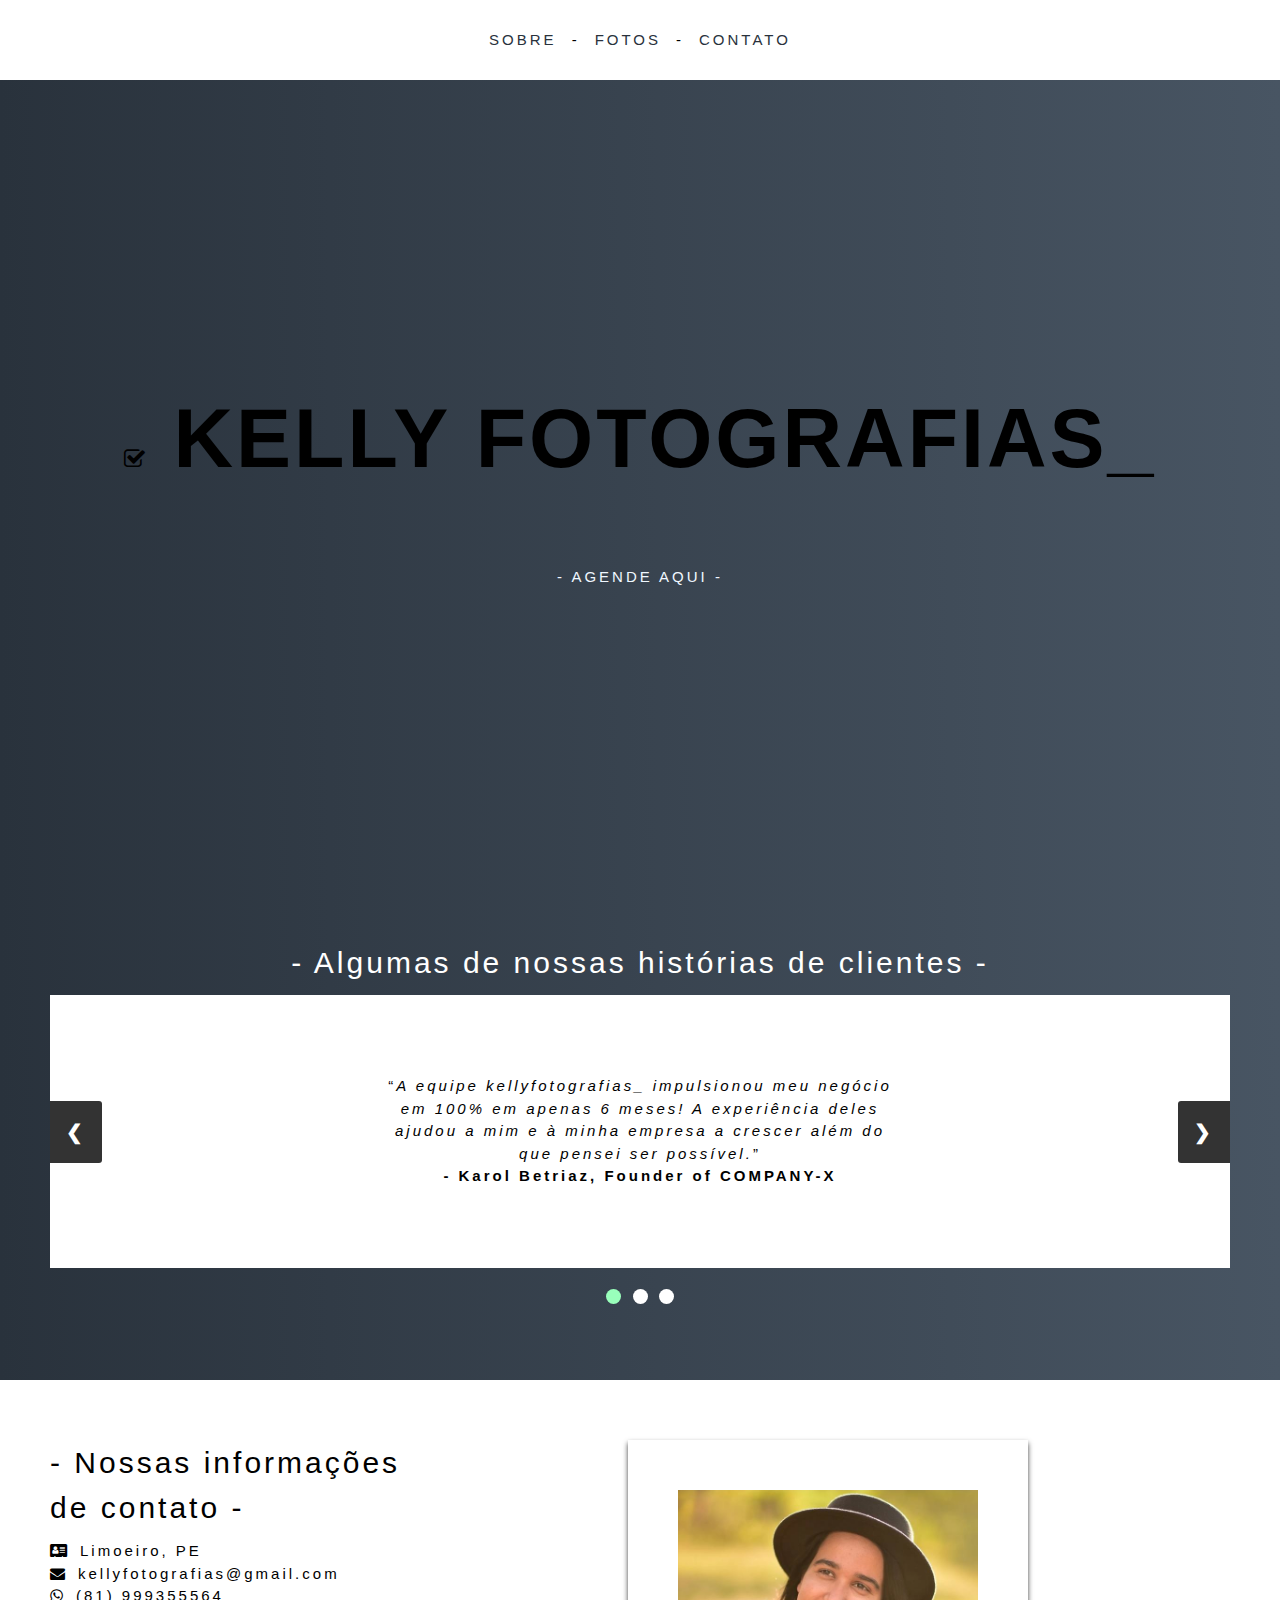
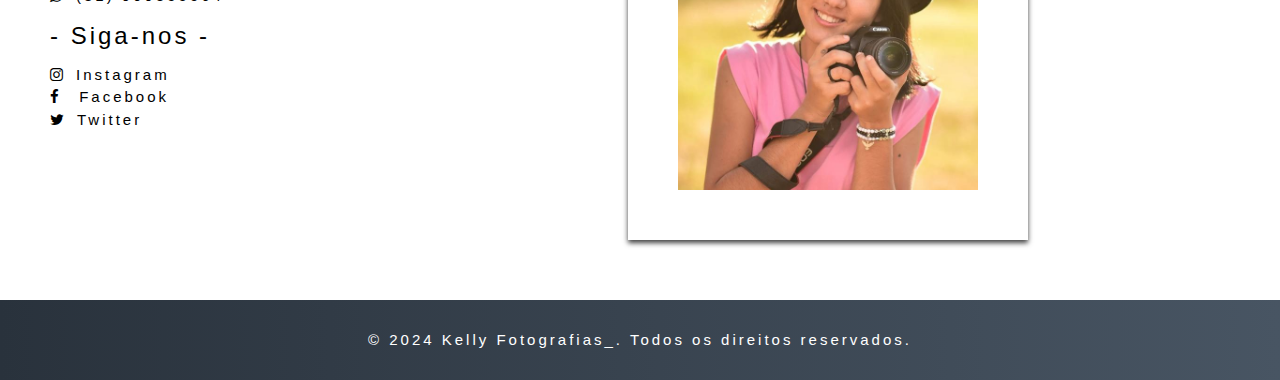
==== index.html @ 5dcc2f58 "update" ====
<!DOCTYPE html>
<html lang="pt-br">
  <head>
    <meta charset="UTF-8">
    <meta name="viewport" content="width=device-width, initial-scale=1.0">
    <link rel="stylesheet" href="main/estilos/global.css">
    <link rel="stylesheet" href="main/media/media-query.css">
    <link rel="preconnect" href="https://fonts.googleapis.com">
    <link rel="preconnect" href="https://fonts.gstatic.com" crossorigin>
    <title>Kelly Fotografias_</title>
  </head>
  <body>

    <section class="navigation">
        <!--button onclick="goToTop()" id="back-to-top" title="Go to top"><i class="fa fa-toggle-up"></i></button-->
        <nav class="nav-container">

          <div class="mobile-button">
            <span style="float: right;" onclick="toggleMobileNavigation()">&#9776;</span>
          </div>

          <div class="links">
            <a href="index.html" >SOBRE</a>-
            <a href="main/fotos/book.html" target="_blank">FOTOS</a>-
            <a href="#contact">CONTATO</a>            
          </div>

          <div id="mobile-sidenav" class="mobile-links sand">
            <a href="javascript:void(0)" class="closebtn round" onclick="toggleMobileNavigation()">&times;</a>
            <a href="index.html" onclick="toggleMobileNavigation()">SOBRE</a>
            <a href="main/fotos/book.html" onclick="toggleMobileNavigation()">FOTOS</a>
            <a href="#contact" onclick="toggleMobileNavigation()">CONTATO</a>
          </div>
        </nav>
      </section>


    <section class="hero">
        <h1 style="display: inline;"><span><i class="fa fa-check-square-o"></i></span> KELLY FOTOGRAFIAS_</h1>
        <a href="#contact" class="padding-large">- AGENDE AQUI -</a>
      </section>

      

      <section class="testimonials" style="padding: 50px;">
        <h2 style="text-align: center;">- Algumas de nossas histórias de clientes -</h2>
        <div class="slideshow-container">
  
        <div class="mySlides">
          <p><q><em>A equipe kellyfotografias_ impulsionou meu negócio em 100% em apenas 6 meses! A experiência deles ajudou a mim e à minha empresa a crescer além do que pensei ser possível.</em></q></p>
          <p class="author"><strong>- Karol Betriaz, Founder of COMPANY-X</strong></p>
        </div>
  
        <div class="mySlides">
          <p><q><em>A kellyfotografias_ me ajudou a lançar minha ideia em apenas 3 meses! Se não existisse a equipe da kellyfotografias_ provavelmente eu não teria sucesso.</em></q></p>
          <p class="author"><strong>- Anne Johnson, Founder of COMPANY-Y</strong></p>
        </div>
  
        <div class="mySlides">
          <p><q><em>A equipe da kellyfotografias_ irá ajudá-lo a direcionar sua ideia na direção certa, reduzindo todos os riscos que você pode encontrar por conta própria! Eles certamente fizeram o meu.</em></q></p>
          <p class="author"><strong>- Dean Doe, Founder of COMPANY-Z</strong></p>
        </div>
  
        <a class="prev" onclick="plusSlides(-1)">❮</a>
        <a class="next" onclick="plusSlides(1)">❯</a>
  
        </div>
  
        <div class="dot-container">
          <span class="dot" onclick="currentSlide(1)"></span> 
          <span class="dot" onclick="currentSlide(2)"></span> 
          <span class="dot" onclick="currentSlide(3)"></span> 
        </div>      
      </section>


      <section class="contact" id="contact">
        <div class="short-contact">
          <h2>- Nossas informações de contato -</h2>
          <div class="large contact-info">
            <i class="fa fa-address-card"></i><span style="margin-left:10px;"><a href="https://maps.app.goo.gl/SaPnBAetP2oTUzpXA" target="_blank" style="text-decoration: none;">Limoeiro, PE</a></span><br>
            <i class="fa fa-envelope"></i><span style="margin-left:10px;"><a href="https://#" style="text-decoration: none;">kellyfotografias@gmail.com</a></span><br>
            <i class="fa fa-whatsapp"></i><span style="margin-left:10px;"><a href="https://wa.me/5581999355564?text=Ol%C3%A1%2C+Gostaria+de+saber+sobre+seu+trabalho" target="_blank" style="text-decoration: none;">(81) 999355564</a></span><br>
          </div>

          <h3 class="margin-top">- Siga-nos -</h3>
          <div class="large contact-info">
            <i class="fa fa-instagram"></i><span style="margin-left:10px;"><a href="https://instagram.com/kellyfotografias_" target="_blank" style="text-decoration: none;">Instagram</a></span><br>
            <i class="fa fa-facebook"></i><span style="margin-left:10px;"><a href="" target="_blank" style="text-decoration: none;"> Facebook</a></span><br>
            <i class="fa fa-twitter"></i><span style="margin-left:10px;"><a href="" target="_blank" style="text-decoration: none;">Twitter</a></span><br>
          </div>
        </div>

        <div class="img-card">
          <img src="main/fotos/card/kelly.png" alt="">
        </div>
    </section>

    <footer class="footer"> 
        <p>&copy; 2024 Kelly Fotografias_. Todos os direitos reservados.</p>  
    </footer>

    <script src="js/script.js"></script>

    <script async>
        const backToTop = document.getElementById("back-to-top");
  
        function toggleMobileNavigation() {
          const mobileNavigation = document.getElementById("mobile-sidenav");
          mobileNavigation.classList.toggle('mobile-links-active');
        }
  
        function goToTop() {
          document.body.scrollTop = 0;
          document.documentElement.scrollTop = 0;
        }
  
        function scroll() {
          if (document.body.scrollTop > 20 || document.documentElement.scrollTop > 20) backToTop.style.display = "block";
          else backToTop.style.display = "none";
        }
  
        window.onscroll = function() {scroll()};
    </script>

    <script async>
      let slideIndex = 1;
      showSlides(slideIndex);

      function plusSlides(n) {
      showSlides(slideIndex += n);
      }

      function currentSlide(n) {
        showSlides(slideIndex = n);
      }

      function showSlides(n) {
        let i;
        let slides = document.getElementsByClassName("mySlides");
        let dots = document.getElementsByClassName("dot");
        if (n > slides.length) {slideIndex = 1}    
        if (n < 1) {slideIndex = slides.length}
        for (i = 0; i < slides.length; i++) {
          slides[i].style.display = "none";  
        }
        for (i = 0; i < dots.length; i++) {
          dots[i].className = dots[i].className.replace(" active", "");
        }
          slides[slideIndex-1].style.display = "block";  
          dots[slideIndex-1].className += " active";
        }
    </script>
  </body>
</html>
---- main/estilos/global.css ----
@charset "UTF-8";

@import url(https://cdnjs.cloudflare.com/ajax/libs/font-awesome/4.7.0/css/font-awesome.min.css);
@import url(https://www.w3schools.com/lib/w3-colors-highway.css);
@import url(https://www.w3schools.com/w3css/4/w3.css);

@import "nav.css";
@import "hero.css";
@import "contato.css";
@import "fotos.css";
@import "footer.css";

:root {

/*Cores de Pagina*/

    --color-orange:hsl(9, 100%, 64%);
    --color-preto:hsl(0, 0, 0%);
    --color-branco:hsl(0, 0, 100%);
    --hero-h1:rgb(153, 255, 187);
    --hero-p:rgb(153, 255, 187);


/*-- Fontes de Pagina --*/

    --font-medium: 1em;
    --font-medium-large: 1.25em;
    --font-large: 1.5rem;
    --font-x-large: 2rem;
    --font-2x-large: 3rem;
    --font-3x-large: 5.5rem;
  
    --transition-fast: 0.2s;
}


* {
    padding: 0;
    margin: 0;
    box-sizing: border-box;
}

/* Estilos gerais */

html {
    scroll-behavior: smooth;
}


body {
    font-family:Verdana, Geneva, Tahoma, sans-serif;
    letter-spacing: 3px;
    background-color: white;
}
---- main/media/media-query.css ----
@charset "UTF-8";

@media screen and (max-width: 1200px) {
    .container {
      width: 80%;
    }
    .contact.container {
      width: 80%;
    }
    .contact .short-contact h2 {
      width: 100%;
    }
  
    .why-us .container {
      width: 60%;
    }
  }
  
  @media screen and (max-width: 1024px) {
    .nav-container {
      width: 100%;
    }
  
    .container {
      width: 90%;
    }
  
    .nav-container .links {
      display: none;
    }
  
    .mobile-button {
      display: flex;
      width: 100%;
      justify-content: flex-end;
      align-items: center;
    }
  
    .mobile-button span {
      font-size: var(--font-x-large);
    }
  
    .mobile-links-active {
      width: 100%;
    }
  
    .hero h1,
    .hero p {
      text-align: center;
    }
    
    .hero img {

      width: 40%;
    }
    .c-card {
      width: 90%;
    }
  
    .mySlides {
      padding: 50px !important;
    }
  
    .mySlides p {
      width: 60%;
    }
  
    .box {
      flex: 45%;
      font-size: var(--font-medium-large);
      min-height: 0;
      height: auto;
    }
  }
  
  @media screen and (max-width: 768px) {
    .content.container,
    .leadership-content.container {
      width: 100%;
    }
  
    .container {
      width: 80%;
    }
  
    .l-cards {
      flex-direction: column;
    }
  
    .l-card {
      width: 100%;
    }
  
    .c-card {
      width: 100%;
      float: none;
    }
    .c-card-right {
      float: none;
    }
  
    .mySlides {
      padding: 30px !important;
    }
  
    .mySlides p {
      width: 70%;
    }
  
    .testimonials {
      padding: 15px !important;
    }
  
    .contact {
      flex-direction: column;
      justify-content: center;
    }
  
    .contact .short-contact {
      width: 100%;
      min-height: 0;
      justify-content: center;
    }
  
    .contact .short-contact h2 {
      width: fit-content;
    }
  
    .contact .container {
      width: 90%;
    }
  
    .contact .form .container form {
      width: 100%;
    }
  
    .why-us .container {
      width: 80%;
    }
  
    .box {
      flex: 100%;
    }
  }
  
  
  @media screen and (max-width: 480px) {
    html,
    body {
      overflow-x: none;
    }
  
    #back-to-top {
      display: none !important;
    }
  
    .navigation {
      position: sticky;
      top: 0;
      z-index: 999;
      background: rgba(252, 252, 252, 1) !important;
    }
  
    .mobile-links .closebtn {
      margin-right: 0;
    }
  
    .hero {
      min-height: 400px;
      height: auto;
    }
  
    .hero h1 {
      font-size: var(--font-x-large);
    }
    .hero p {
      font-size: var(--font-medium);
    }
    
    .hero img {

      width: 40%;

    }
    .testimonials {
      padding: 0 !important;
    }
  
    .mySlides {
      font-size: 0.85rem;
    }
  
    .mySlides p {
      width: 70%;
    }
  
    .content {
      padding: 10px;
      box-shadow: none;
      border: none;
    }
  
    .l-card {
      padding: 0;
    }
  
    .contact {
      padding: 10px;
    }
  
    .contact p {
      font-size: var(--font-medium-large) !important;
    }
  
    .contact .container {
      width: 100%;
    }
  
    .why-us .container {
      width: 100%;
    }
  
    .box {
      font-size: var(--font-medium);
    }
  }
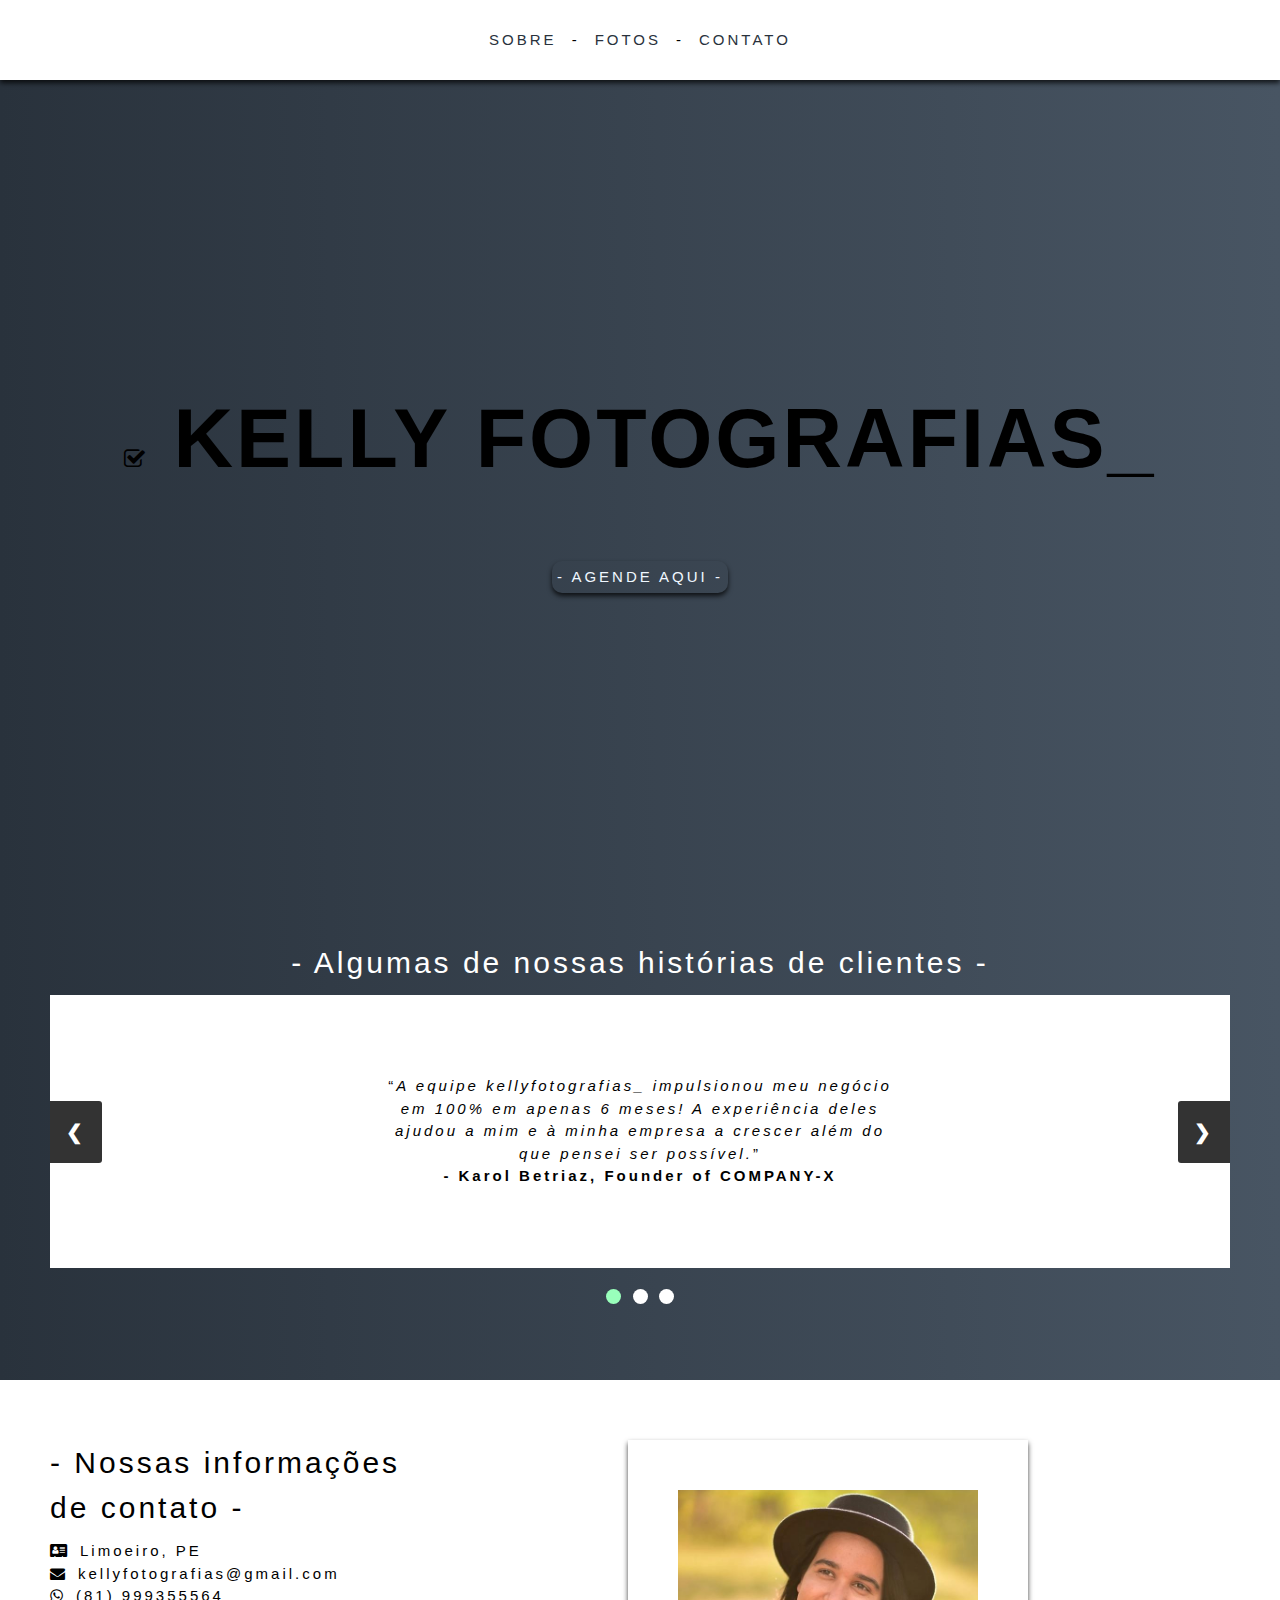
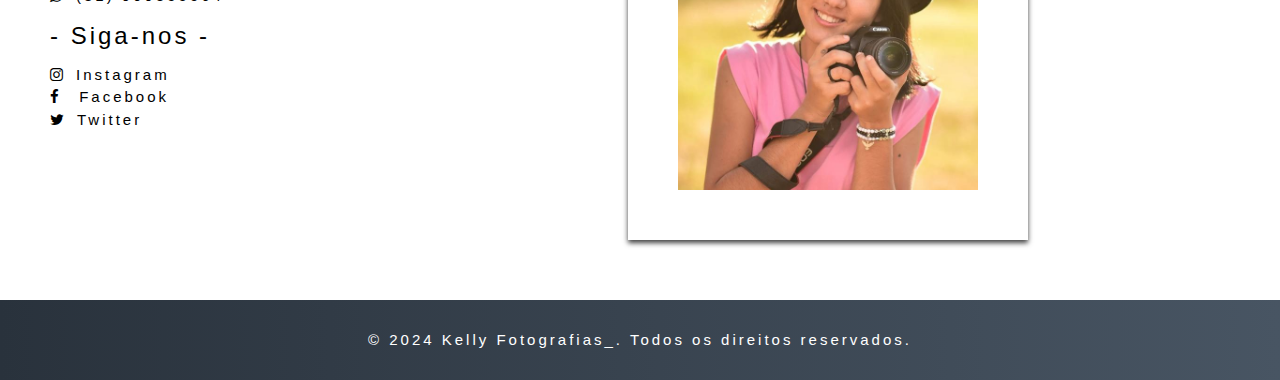
==== commit 2164036f: "Update index.html" ====
--- a/index.html
+++ b/index.html
@@ -19,7 +19,7 @@
             <span style="float: right;" onclick="toggleMobileNavigation()">&#9776;</span>
           </div>
 
-          <div class="links">
+          <div class="links" style="box-shadow: 0px 3px 5px 0px rgba(0, 0, 0, 0.75);">
             <a href="index.html" >SOBRE</a>-
             <a href="main/fotos/book.html" target="_blank">FOTOS</a>-
             <a href="#contact">CONTATO</a>            
@@ -37,7 +37,7 @@
 
     <section class="hero">
         <h1 style="display: inline;"><span><i class="fa fa-check-square-o"></i></span> KELLY FOTOGRAFIAS_</h1>
-        <a href="#contact" class="padding-large">- AGENDE AQUI -</a>
+        <a style="box-shadow: 0px 3px 5px 0px rgba(0, 0, 0, 0.75);" href="#contact" class="padding-large">- AGENDE AQUI -</a>
       </section>
 
       
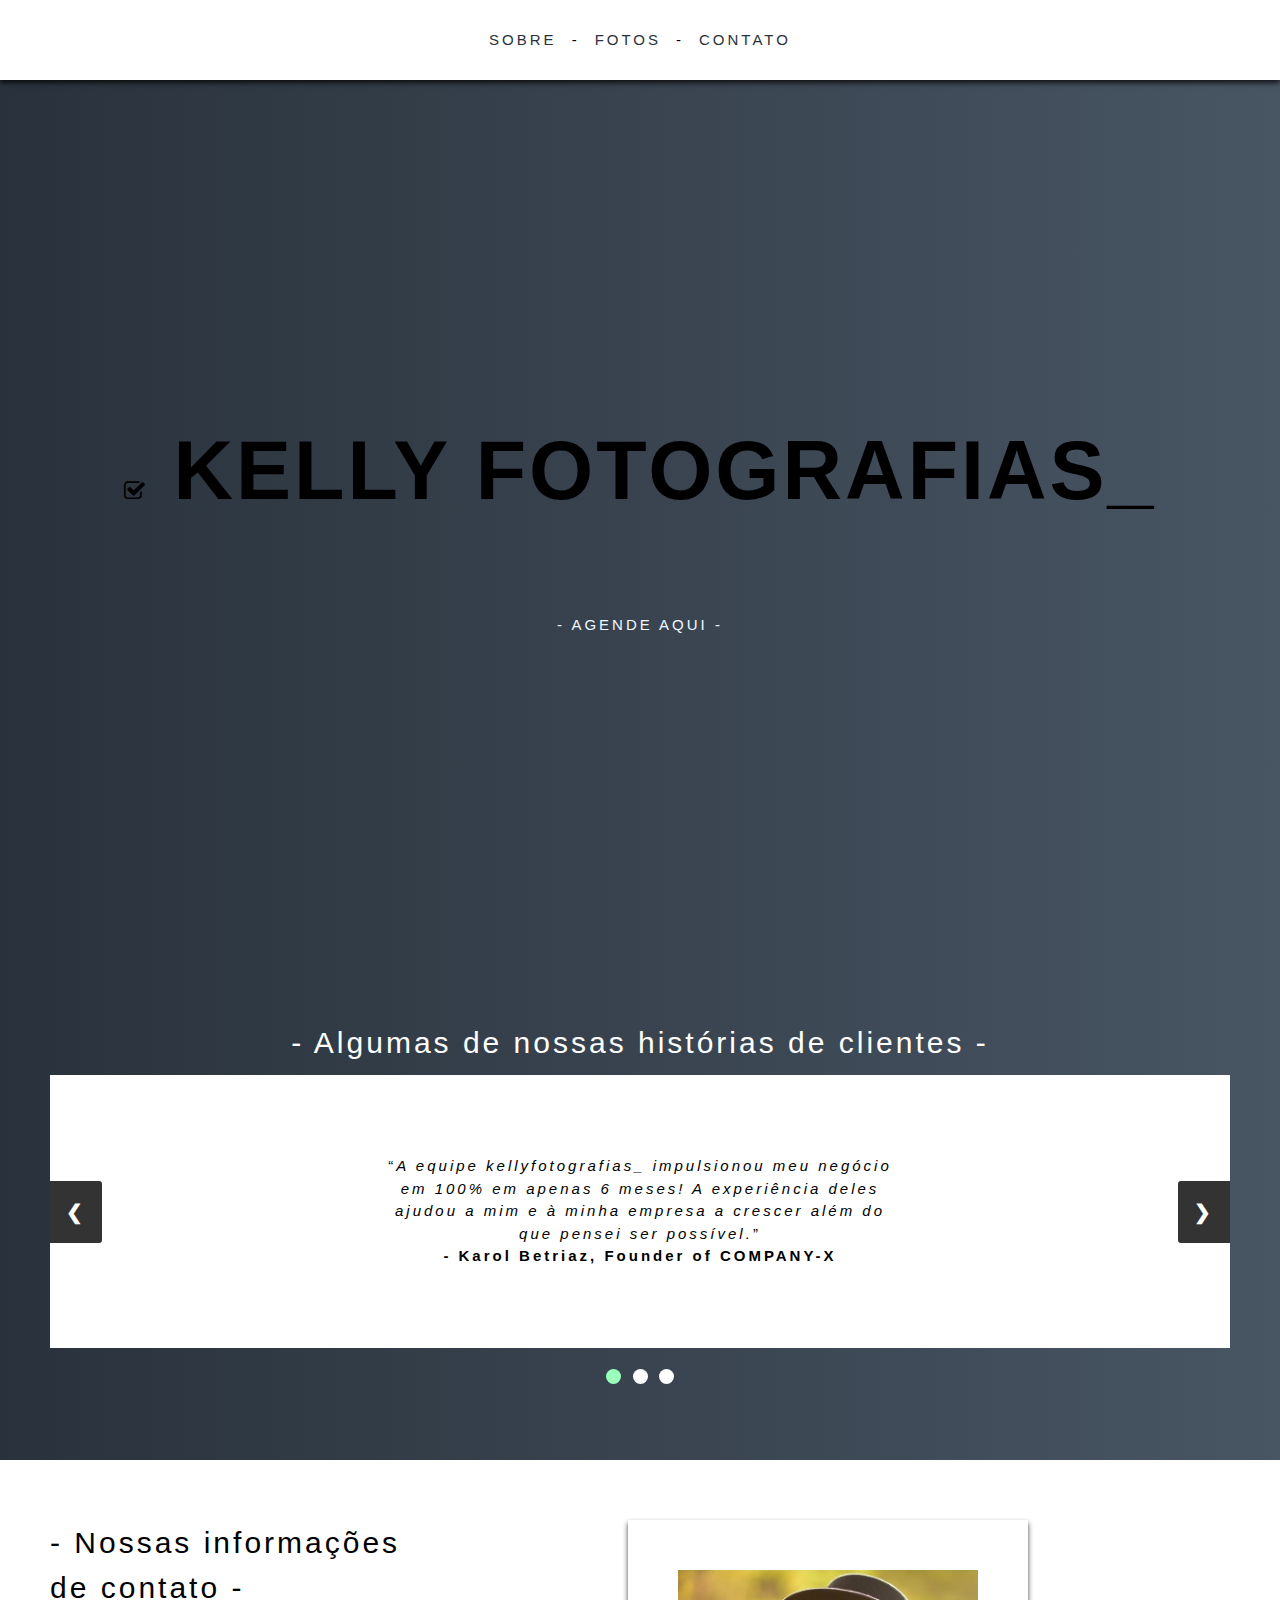
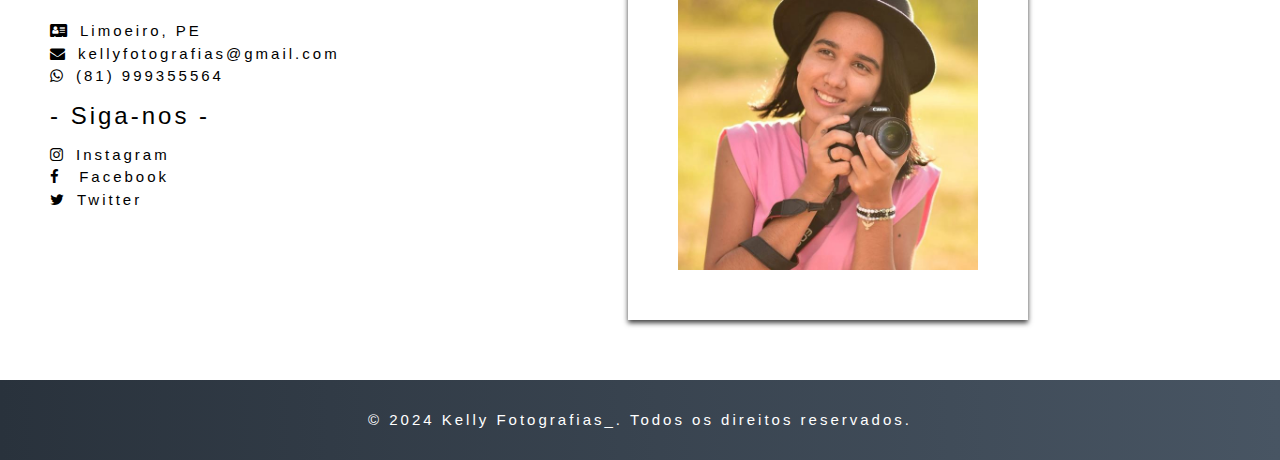
==== commit cc5286bc: "update" ====
--- a/index.html
+++ b/index.html
@@ -37,7 +37,7 @@
 
     <section class="hero">
         <h1 style="display: inline;"><span><i class="fa fa-check-square-o"></i></span> KELLY FOTOGRAFIAS_</h1>
-        <a style="box-shadow: 0px 3px 5px 0px rgba(0, 0, 0, 0.75);" href="#contact" class="padding-large">- AGENDE AQUI -</a>
+        <a  href="#contact" class="padding-large">- AGENDE AQUI -</a>
       </section>
 
       
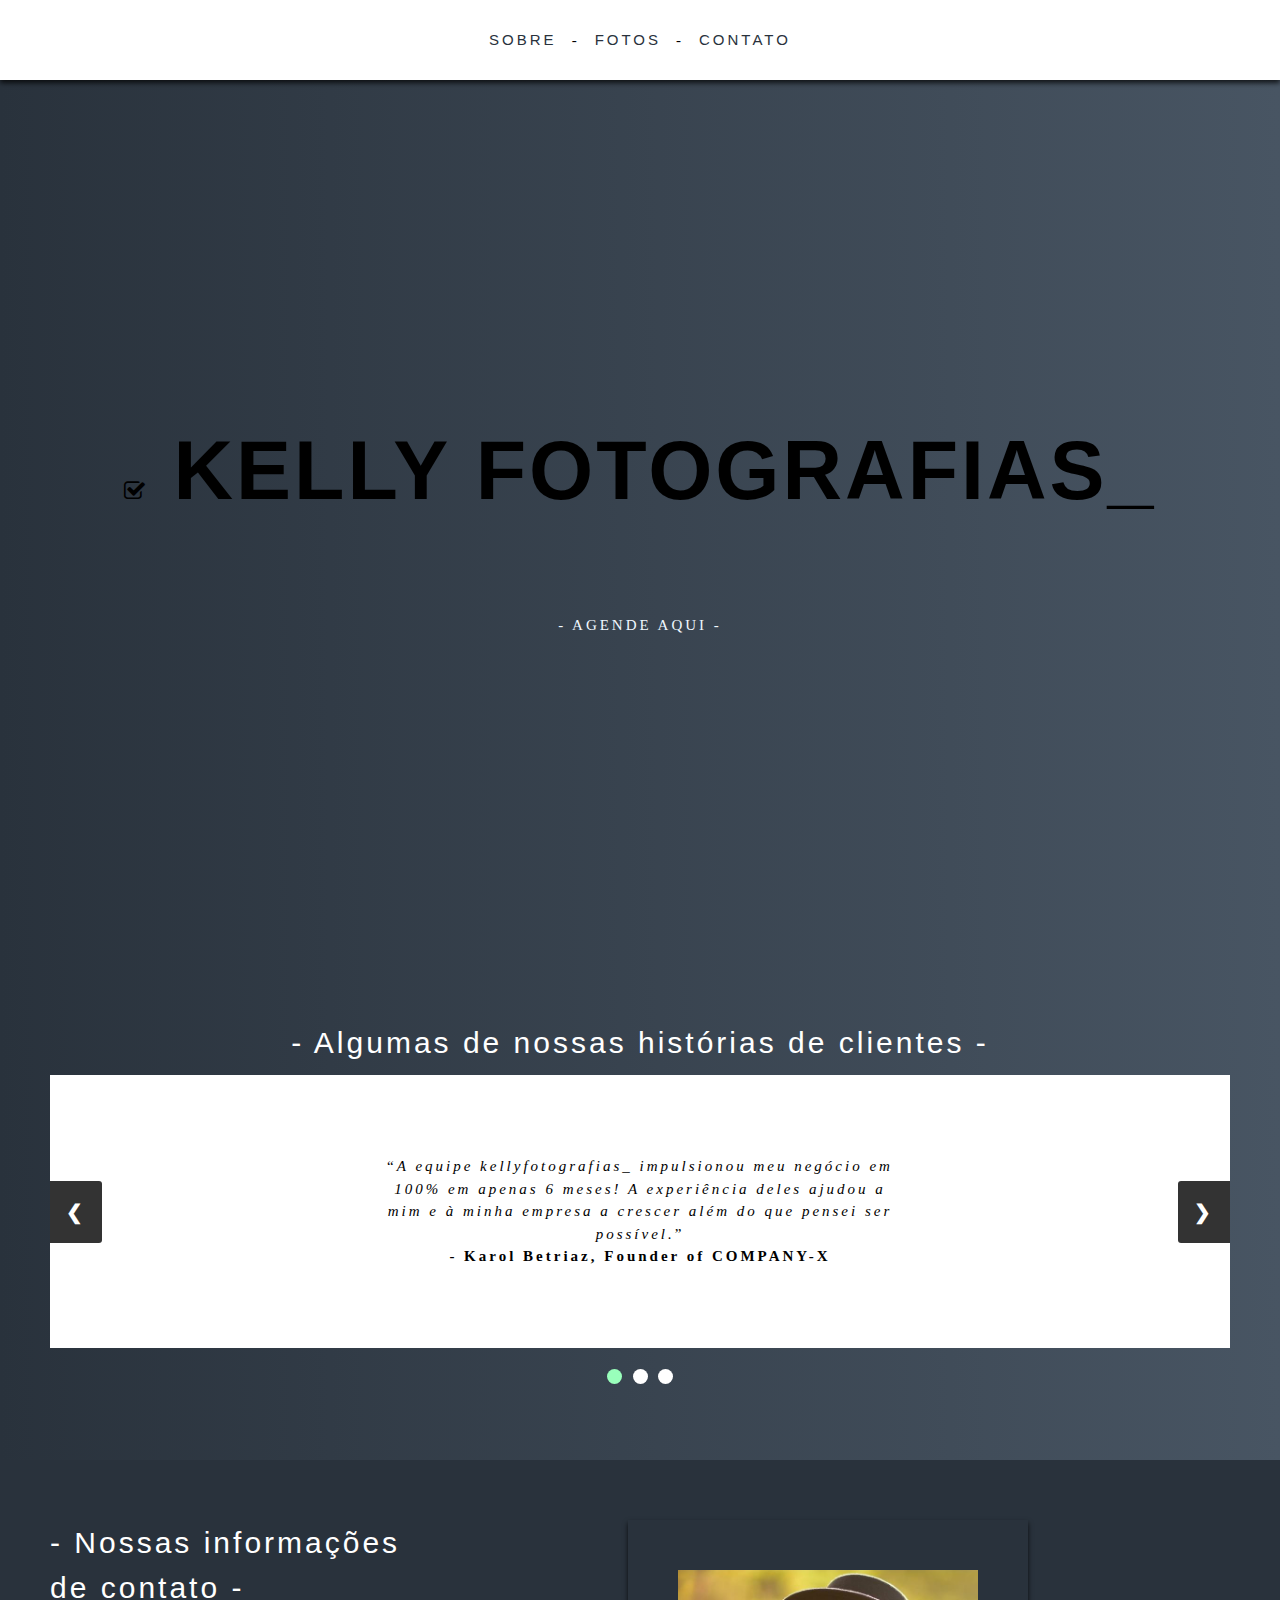
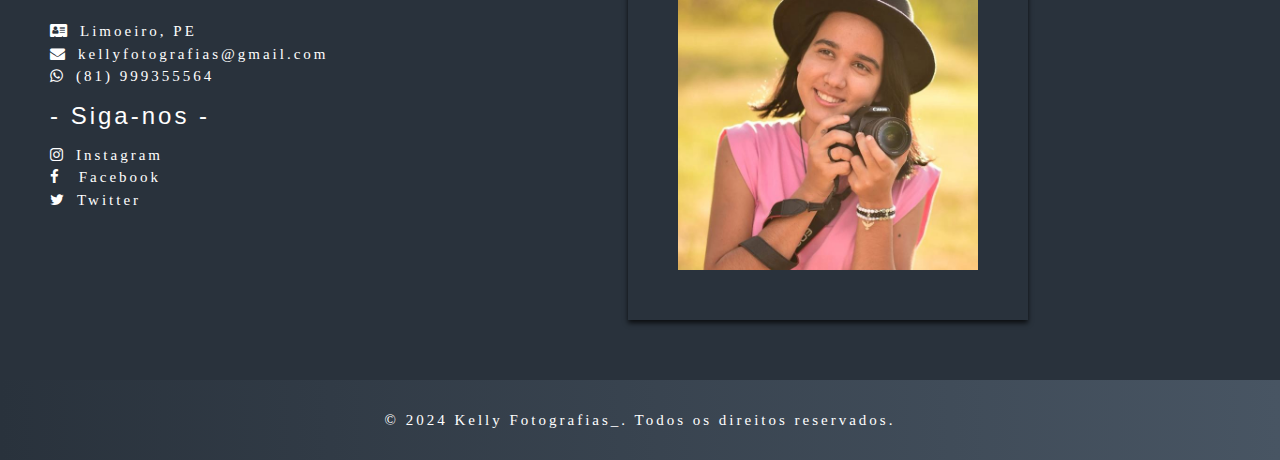
==== commit 17b12ce3: "update" ====
--- a/index.html
+++ b/index.html
@@ -75,7 +75,7 @@
 
 
       <section class="contact" id="contact">
-        <div class="short-contact">
+        <div class="short-contact" style="color: white;">
           <h2>- Nossas informações de contato -</h2>
           <div class="large contact-info">
             <i class="fa fa-address-card"></i><span style="margin-left:10px;"><a href="https://maps.app.goo.gl/SaPnBAetP2oTUzpXA" target="_blank" style="text-decoration: none;">Limoeiro, PE</a></span><br>
@@ -92,7 +92,7 @@
         </div>
 
         <div class="img-card">
-          <img src="main/fotos/card/kelly.png" alt="">
+          <img  src="main/fotos/card/kelly.png" alt="">
         </div>
     </section>
 
--- a/main/estilos/global.css
+++ b/main/estilos/global.css
@@ -3,6 +3,7 @@
 @import url(https://cdnjs.cloudflare.com/ajax/libs/font-awesome/4.7.0/css/font-awesome.min.css);
 @import url(https://www.w3schools.com/lib/w3-colors-highway.css);
 @import url(https://www.w3schools.com/w3css/4/w3.css);
+@import url(/main/font/CalSans-SemiBold.ttf);
 
 @import "nav.css";
 @import "hero.css";
@@ -30,7 +31,7 @@
     --font-2x-large: 3rem;
     --font-3x-large: 5.5rem;
   
-    --transition-fast: 0.2s;
+    --transition-fast: 0.1s;
 }
 
 
@@ -48,7 +49,7 @@
 
 
 body {
-    font-family:Verdana, Geneva, Tahoma, sans-serif;
+    font-family:'CalSans-SemiBold';
     letter-spacing: 3px;
     background-color: white;
 }
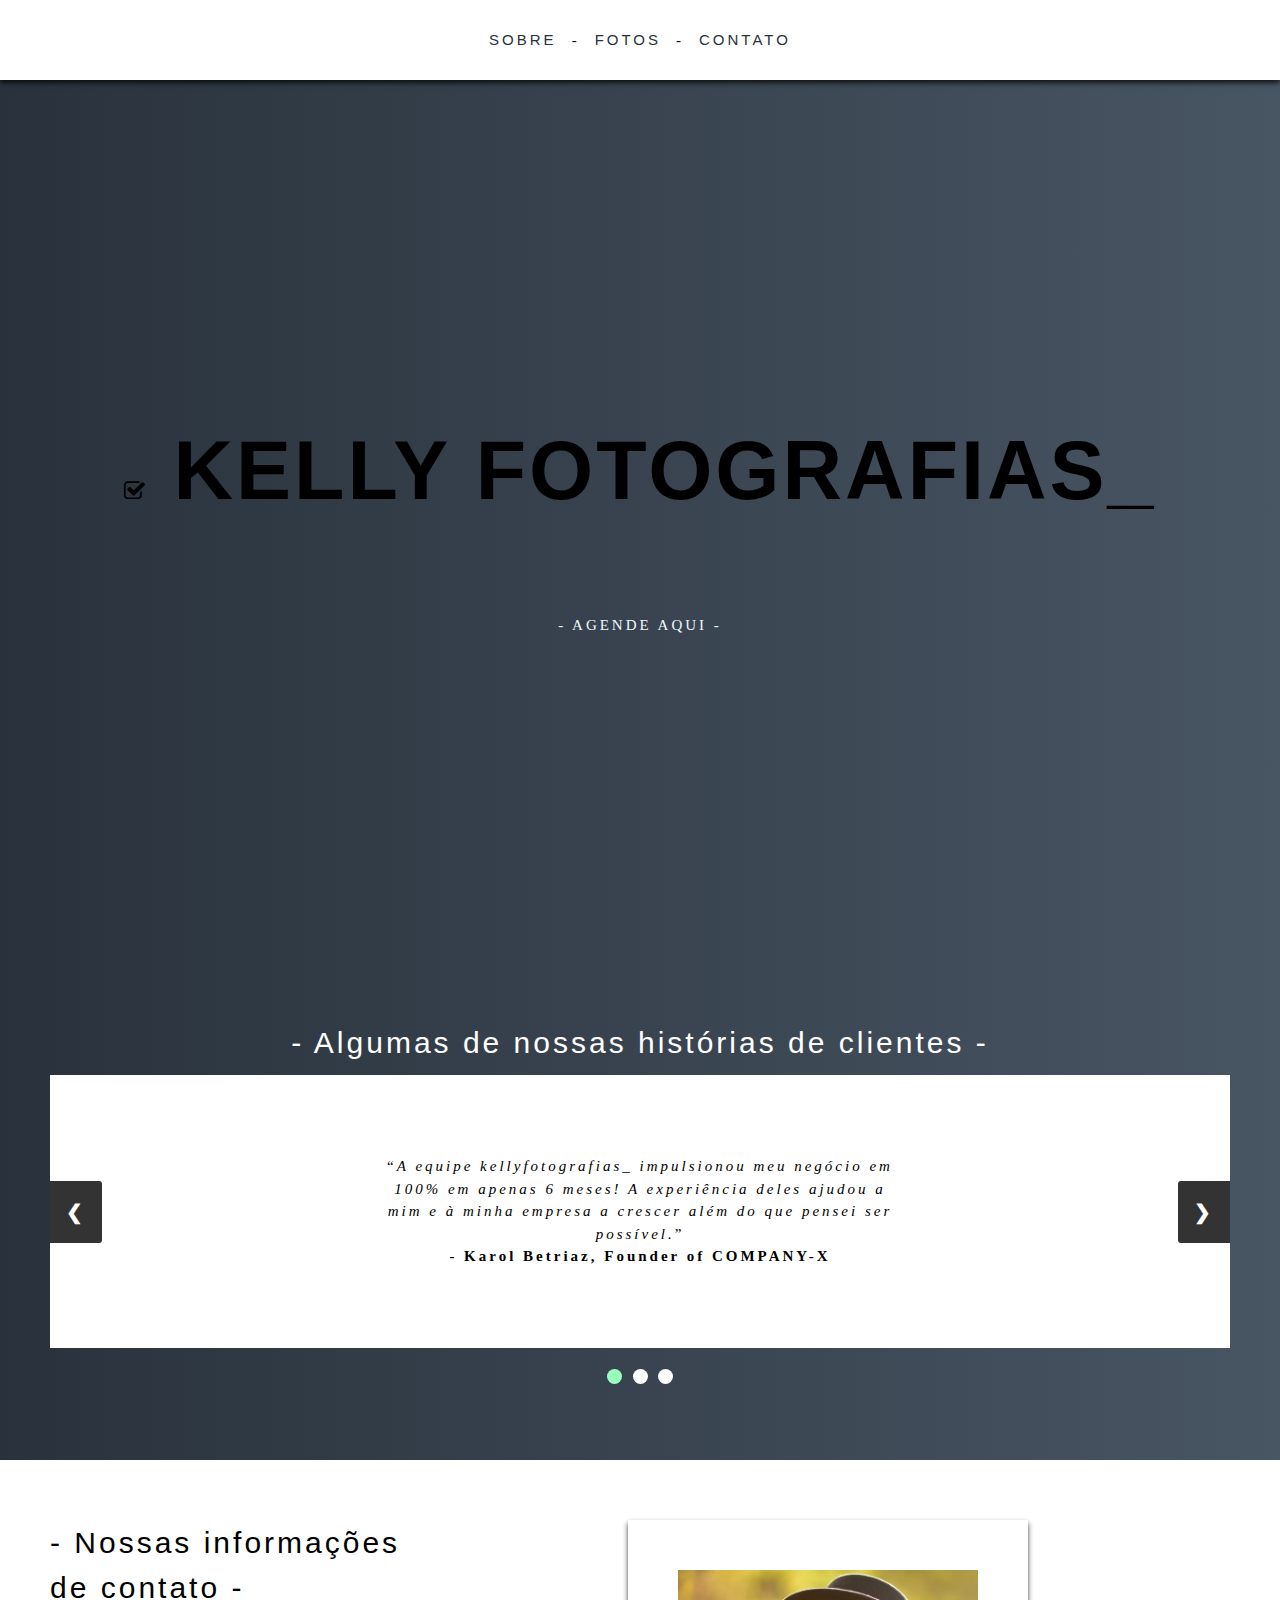
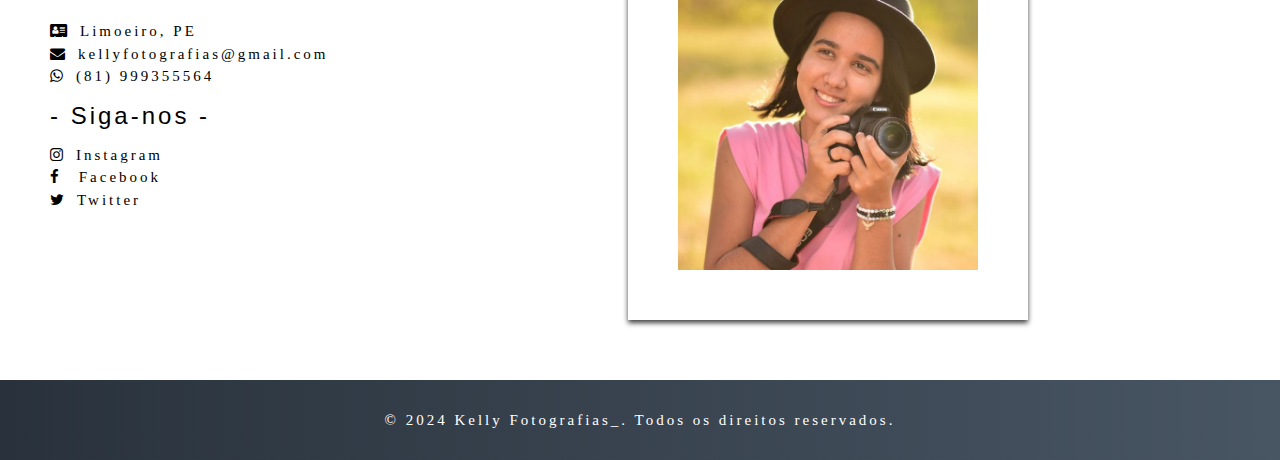
==== commit aee0efbb: "update" ====
--- a/index.html
+++ b/index.html
@@ -75,7 +75,7 @@
 
 
       <section class="contact" id="contact">
-        <div class="short-contact" style="color: white;">
+        <div class="short-contact">
           <h2>- Nossas informações de contato -</h2>
           <div class="large contact-info">
             <i class="fa fa-address-card"></i><span style="margin-left:10px;"><a href="https://maps.app.goo.gl/SaPnBAetP2oTUzpXA" target="_blank" style="text-decoration: none;">Limoeiro, PE</a></span><br>
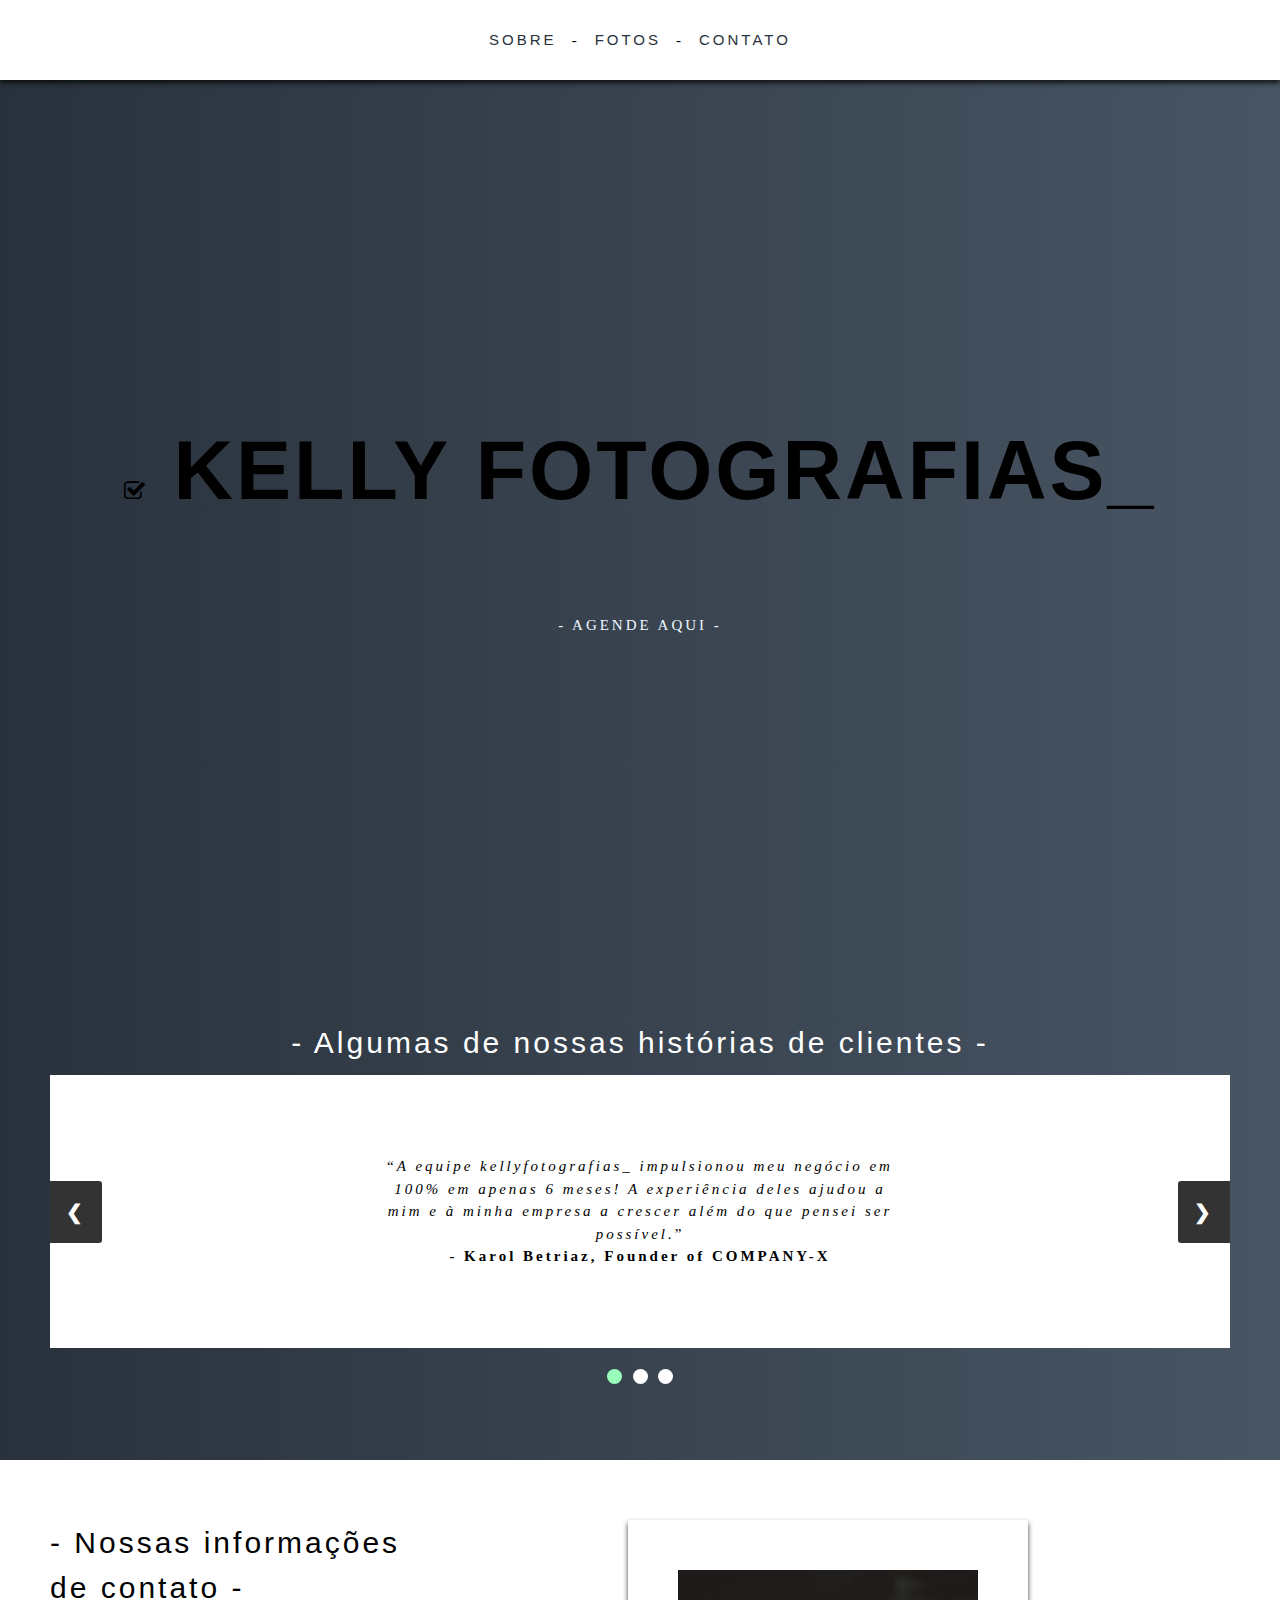
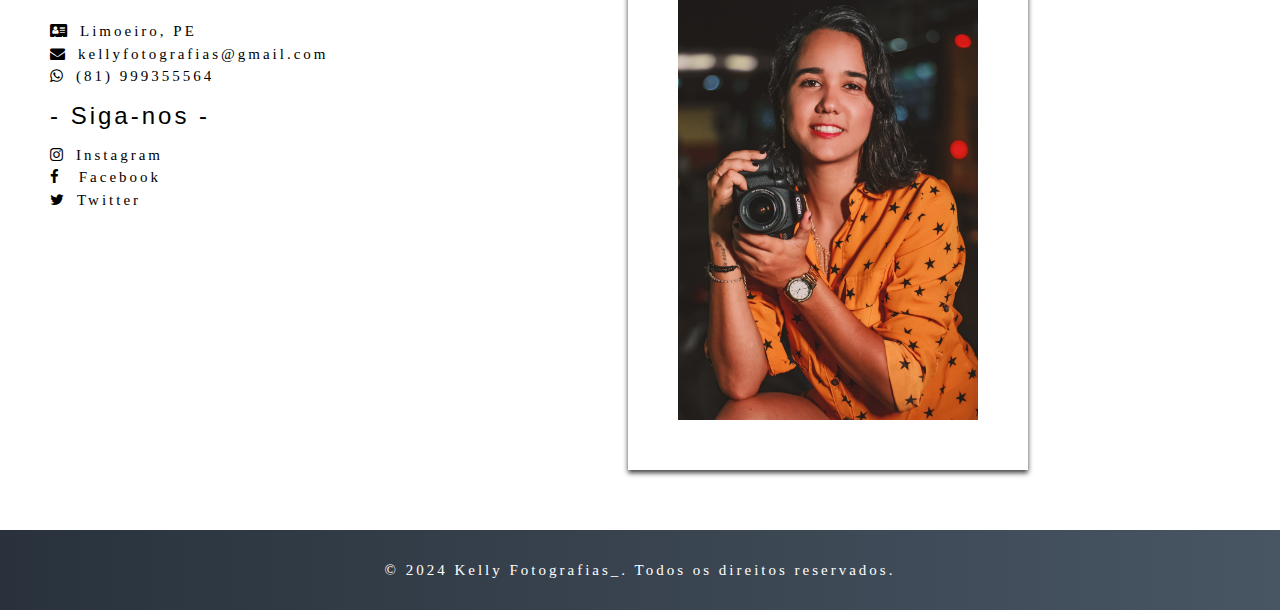
==== commit 2849573b: "update" ====
--- a/index.html
+++ b/index.html
@@ -21,7 +21,7 @@
 
           <div class="links" style="box-shadow: 0px 3px 5px 0px rgba(0, 0, 0, 0.75);">
             <a href="index.html" >SOBRE</a>-
-            <a href="main/fotos/book.html" target="_blank">FOTOS</a>-
+            <a href="main/fotos/fotos.html" target="_blank">FOTOS</a>-
             <a href="#contact">CONTATO</a>            
           </div>
 
@@ -92,7 +92,7 @@
         </div>
 
         <div class="img-card">
-          <img  src="main/fotos/card/kelly.png" alt="">
+          <img  src="/main/fotos/_pessoal/02.jpeg" alt="">
         </div>
     </section>
 
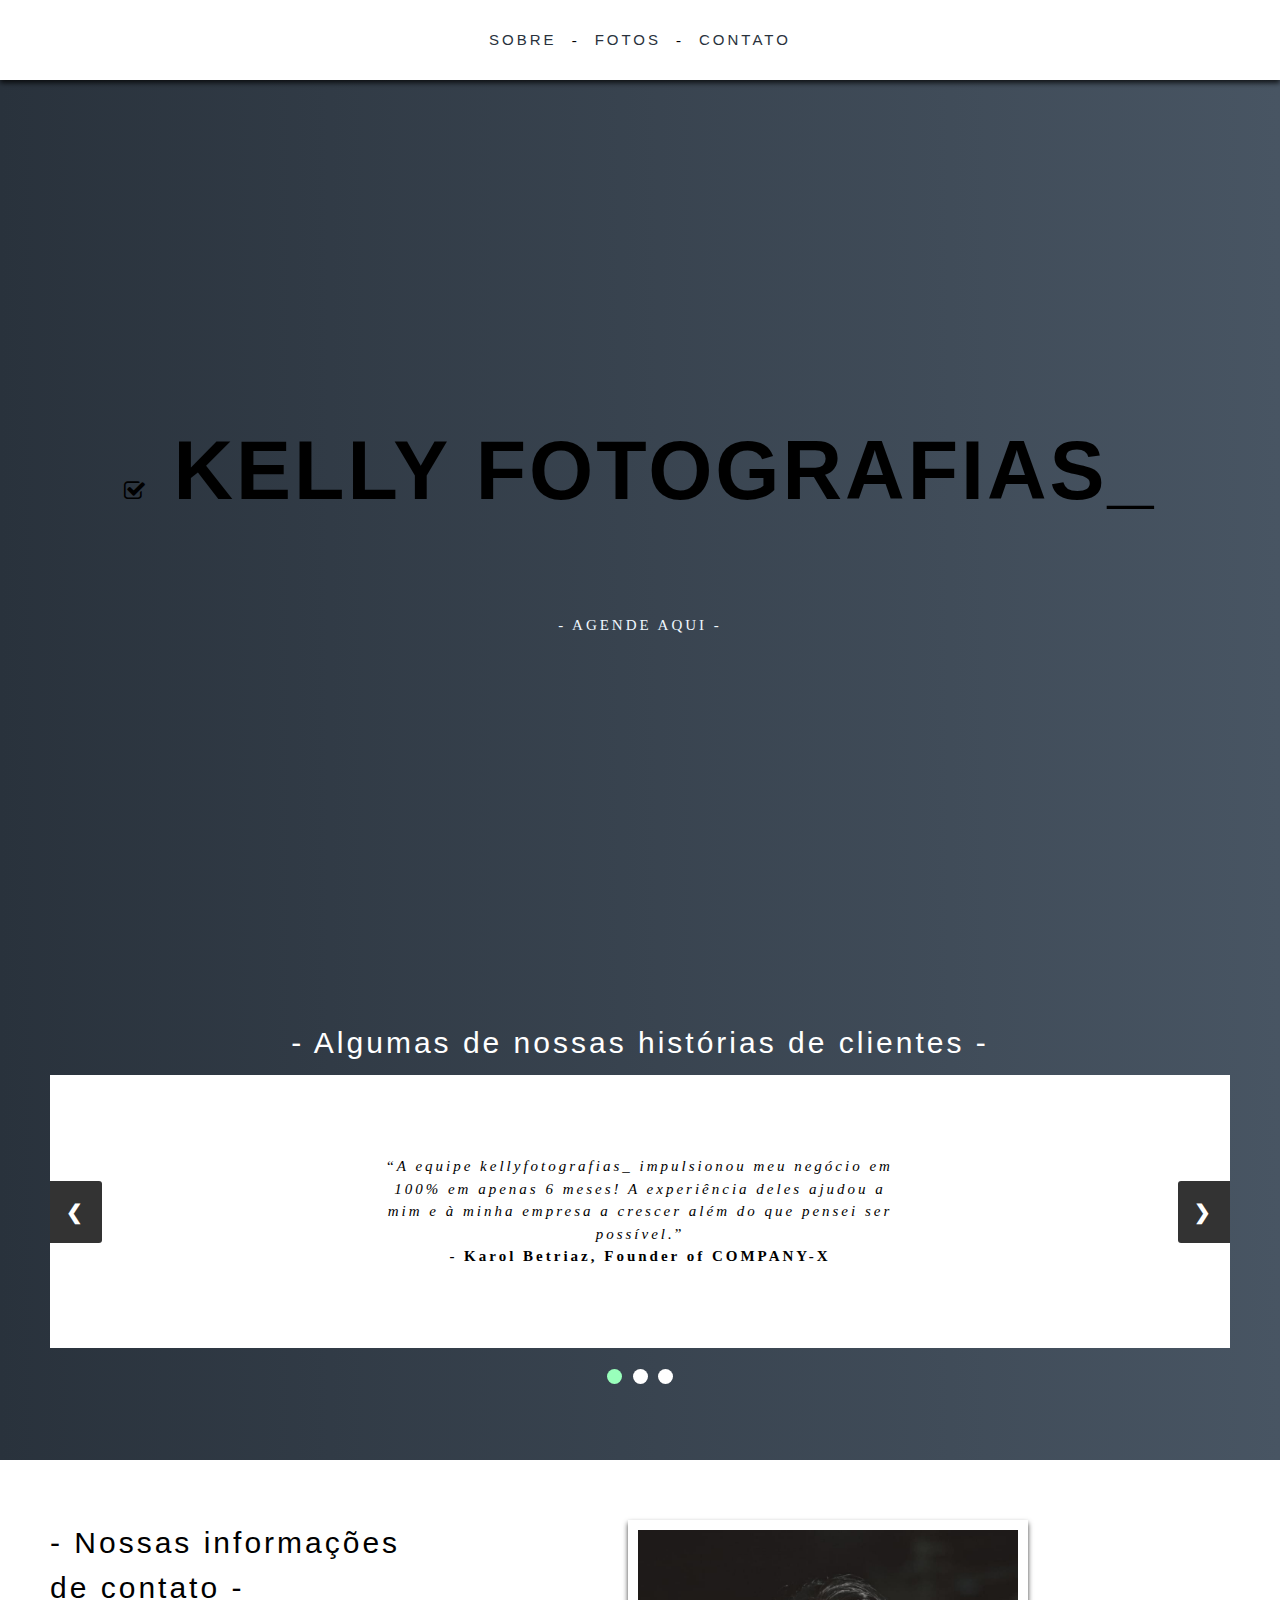
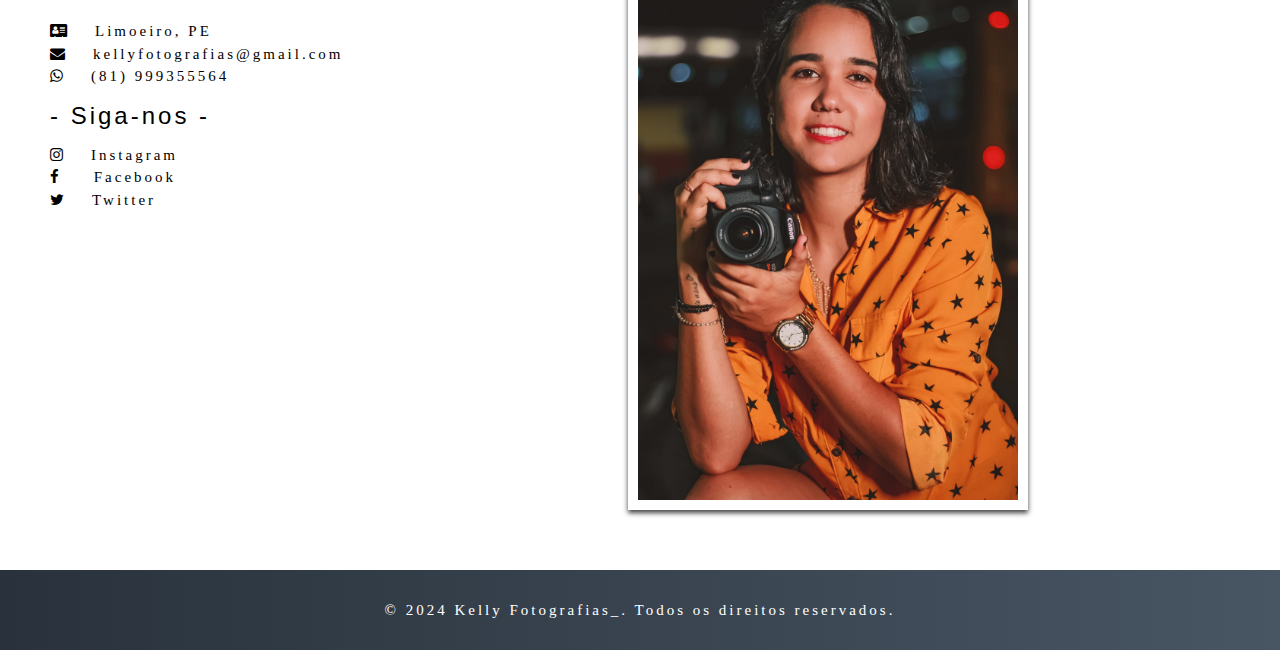
==== commit d8ebf5f3: "update" ====
--- a/index.html
+++ b/index.html
@@ -28,7 +28,7 @@
           <div id="mobile-sidenav" class="mobile-links sand">
             <a href="javascript:void(0)" class="closebtn round" onclick="toggleMobileNavigation()">&times;</a>
             <a href="index.html" onclick="toggleMobileNavigation()">SOBRE</a>
-            <a href="main/fotos/book.html" onclick="toggleMobileNavigation()">FOTOS</a>
+            <a href="main/fotos/fotos.html" onclick="toggleMobileNavigation()">FOTOS</a>
             <a href="#contact" onclick="toggleMobileNavigation()">CONTATO</a>
           </div>
         </nav>
--- a/main/estilos/global.css
+++ b/main/estilos/global.css
@@ -11,6 +11,10 @@
 @import "fotos.css";
 @import "footer.css";
 
+@import "/main/fotos/estilos/batizado.css";
+@import "/main/fotos/estilos/ensaiofeminino.css";
+@import "/main/fotos/estilos/";
+
 :root {
 
 /*Cores de Pagina*/
@@ -20,6 +24,7 @@
     --color-branco:hsl(0, 0, 100%);
     --hero-h1:rgb(153, 255, 187);
     --hero-p:rgb(153, 255, 187);
+    --hero-backgroud-01:#D3B0EF;
 
 
 /*-- Fontes de Pagina --*/
@@ -31,7 +36,7 @@
     --font-2x-large: 3rem;
     --font-3x-large: 5.5rem;
   
-    --transition-fast: 0.1s;
+    --transition-fast: 0.2s;
 }
 
 
